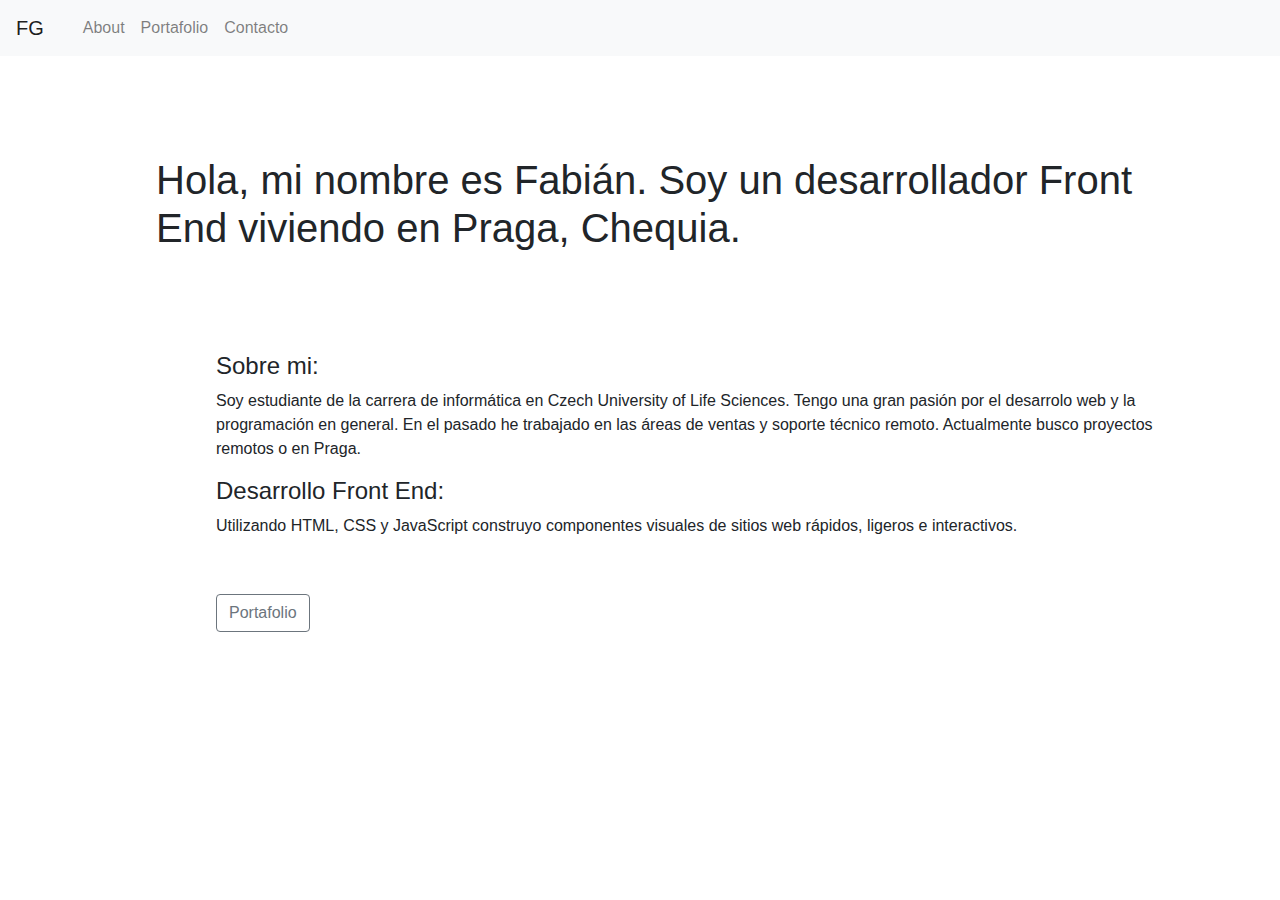
==== index.html @ c699d964 "Update index.html" ====
<!doctype html>
<html lang="en">
  <head>
    <meta charset="utf-8">
    <meta name="viewport" content="width=device-width, initial-scale=1, shrink-to-fit=no">

    <!-- Bootstrap CSS -->
    <link rel="stylesheet" href="https://stackpath.bootstrapcdn.com/bootstrap/4.3.1/css/bootstrap.min.css" integrity="sha384-ggOyR0iXCbMQv3Xipma34MD+dH/1fQ784/j6cY/iJTQUOhcWr7x9JvoRxT2MZw1T" crossorigin="anonymous">
    <link rel="stylesheet" href="style.css">
    <title>FG | Web Developer</title>
  </head>
  <body>
   <!-- Nav Bar -->
   <nav class="navbar navbar-expand-md navbar-light bg-light">
        <!-- <div class="logo container"> -->
                <a class="navbar-brand" href="#">

                FG
              </a>
        <!-- </div> -->
        <button class="navbar-toggler" type="button" data-toggle="collapse" data-target="#navbarNav" aria-controls="navbarNav" aria-expanded="false" aria-label="Toggle navigation">
          <span class="navbar-toggler-icon"></span>
        </button>
        <div class="collapse navbar-collapse" id="navbarNav">
            <div class="navbarItems container">
          <ul class="navbar-nav mr-auto">
            <li class="nav-item">
              <a class="nav-link" href="index.html">About<span class="sr-only"></span></a>
            </li>
            <li class="nav-item">
                    <a class="nav-link" href="portfolio.html">Portafolio<span class="sr-only"></span></a>
                  </li>
            <li class="nav-item">
              <a class="nav-link" href="contact.html">Contacto</a>
            </li>
        </div>
          </ul>
        </div>
      </nav>
        <section class="intro-section">
            <h1 id="introduction-text">Hola, mi nombre es Fabián. Soy un desarrollador Front End viviendo en Praga, Chequia.</h1>
            <div id="description-txt">
                <h4>Sobre mi: </h4>
                <p>Soy estudiante de la carrera de informática en Czech University of Life Sciences. Tengo una gran pasión por el desarrolo web y la programación en general.
                 En el pasado he trabajado en las áreas de ventas y soporte técnico remoto.
                    Actualmente busco proyectos remotos o en Praga.</p>
                <h4>Desarrollo Front End: </h4>
                <p>Utilizando HTML, CSS y JavaScript construyo  componentes visuales de sitios web rápidos, ligeros e interactivos. </p>
            </div>
            <a href="portfolio.html">
            <button id="portfolio-btn" type="button" class="btn btn-outline-secondary">Portafolio</button>
            </a>
        </section>

    <!-- Optional JavaScript -->
    <!-- jQuery first, then Popper.js, then Bootstrap JS -->
    <script src="https://code.jquery.com/jquery-3.3.1.slim.min.js" integrity="sha384-q8i/X+965DzO0rT7abK41JStQIAqVgRVzpbzo5smXKp4YfRvH+8abtTE1Pi6jizo" crossorigin="anonymous"></script>
    <script src="https://cdnjs.cloudflare.com/ajax/libs/popper.js/1.14.7/umd/popper.min.js" integrity="sha384-UO2eT0CpHqdSJQ6hJty5KVphtPhzWj9WO1clHTMGa3JDZwrnQq4sF86dIHNDz0W1" crossorigin="anonymous"></script>
    <script src="https://stackpath.bootstrapcdn.com/bootstrap/4.3.1/js/bootstrap.min.js" integrity="sha384-JjSmVgyd0p3pXB1rRibZUAYoIIy6OrQ6VrjIEaFf/nJGzIxFDsf4x0xIM+B07jRM" crossorigin="anonymous"></script>
  </body>
</html>
---- style.css ----
#introduction-text{
     text-align: left;
    margin: 100px;

}
.intro-section{
   padding-left: 56px;
}
#description-txt{
    padding-left: 160px;
    max-width: 1100px;
}
#portfolio-btn{
    margin-top: 40px;
    /* display: block; */
  margin-left: 160px;
  margin-right: auto;
}
.navbarItems{
    display: flex;
    justify-content: flex-end;
    margin-right: 80px;
}
.logo{
    margin-left: 80px;
}
.job-card{
  display: flex;
  flex-direction: row;
  margin-top: 100px;
}
.each-card{
  margin-right: 40px;
}
.contacto-form{
  margin-top: 80px;
}
.text-inputs{
  style: none;
  border-radius: 8px;
  margin-top: 15px;
  width: 445px;
}
.submit-button{
  margin-top: 20px;
  margin-left: 320px;
  background-color: #809fff;
  width: 120px;
  color: white;
  border: none;
}
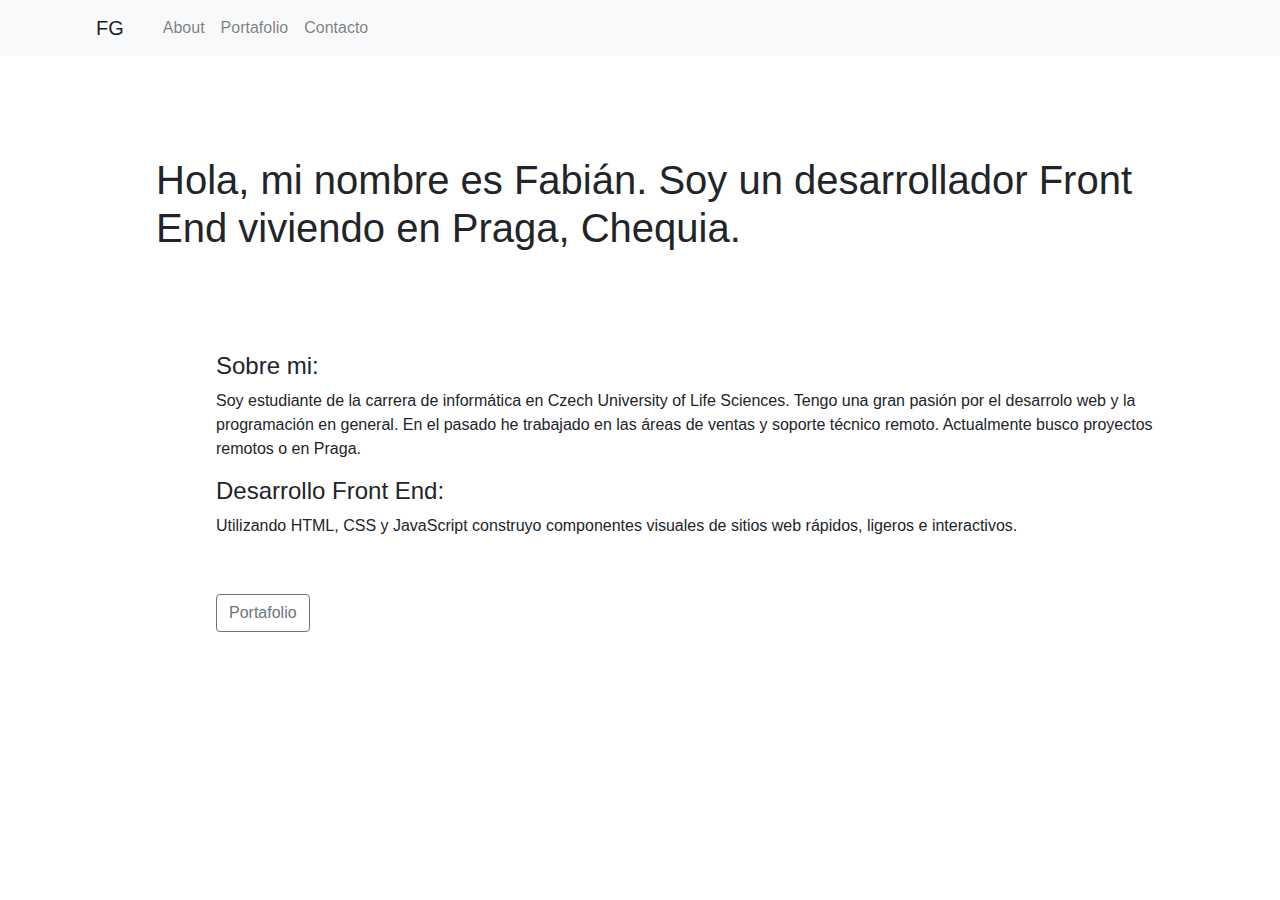
==== commit 4284008f: "deletes contact form not working" ====
--- a/index.html
+++ b/index.html
@@ -12,20 +12,17 @@
   <body>
    <!-- Nav Bar -->
    <nav class="navbar navbar-expand-md navbar-light bg-light">
-        <!-- <div class="logo container"> -->
-                <a class="navbar-brand" href="#">
-
+                <a class=" logo  navbar-brand" href="#">
                 FG
               </a>
-        <!-- </div> -->
         <button class="navbar-toggler" type="button" data-toggle="collapse" data-target="#navbarNav" aria-controls="navbarNav" aria-expanded="false" aria-label="Toggle navigation">
           <span class="navbar-toggler-icon"></span>
         </button>
-        <div class="collapse navbar-collapse" id="navbarNav">
-            <div class="navbarItems container">
-          <ul class="navbar-nav mr-auto">
+        <div class="collapse navbar-collapse  " id="navbarNav">
+            <div class="container pull-right">
+          <ul class="navbar-nav">
             <li class="nav-item">
-              <a class="nav-link" href="index.html">About<span class="sr-only"></span></a>
+              <a class="nav-link pull-right" href="index.html">About<span class="sr-only"></span></a>
             </li>
             <li class="nav-item">
                     <a class="nav-link" href="portfolio.html">Portafolio<span class="sr-only"></span></a>
@@ -36,6 +33,7 @@
         </div>
           </ul>
         </div>
+
       </nav>
         <section class="intro-section">
             <h1 id="introduction-text">Hola, mi nombre es Fabián. Soy un desarrollador Front End viviendo en Praga, Chequia.</h1>
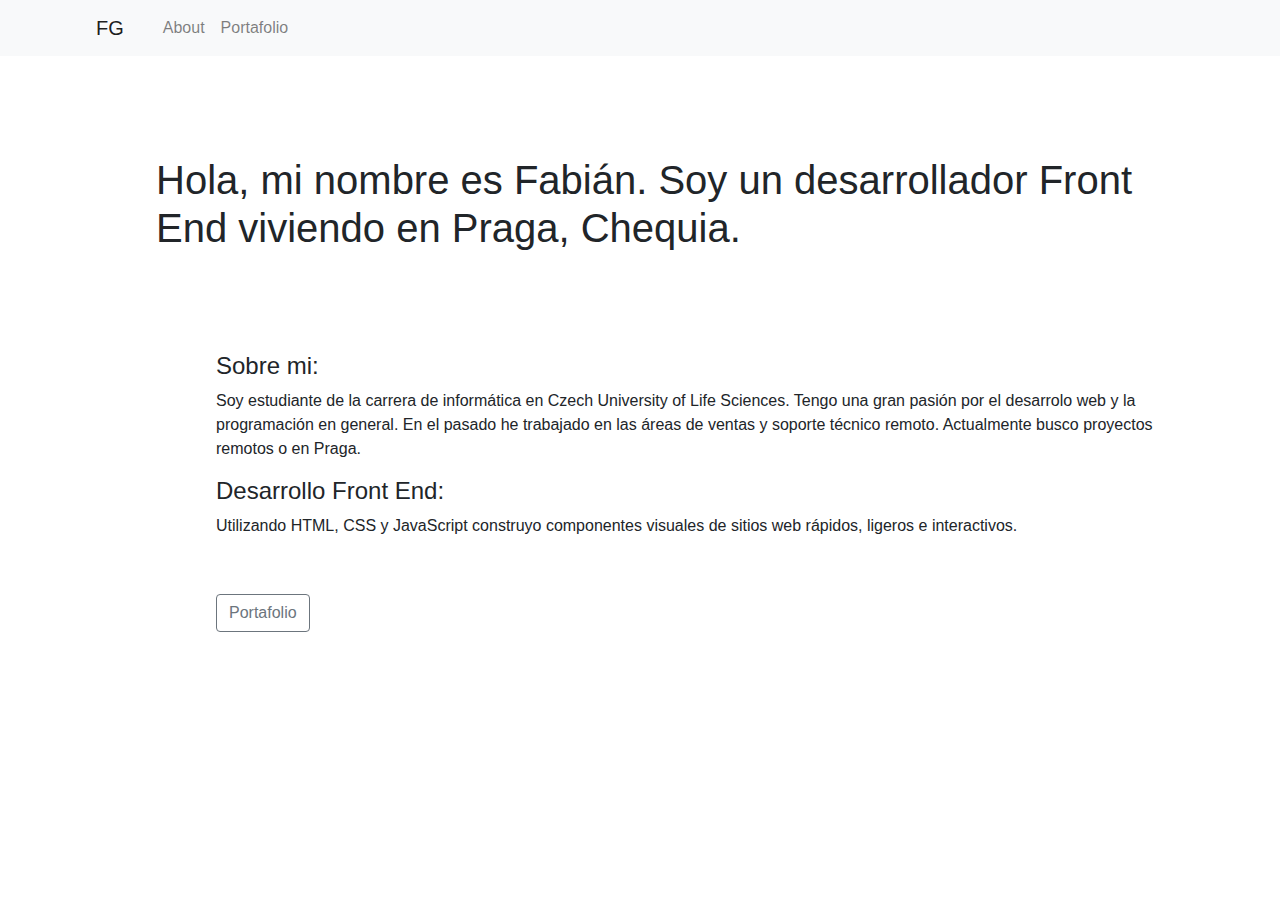
==== commit c24f8610: "more changes to navbar" ====
--- a/index.html
+++ b/index.html
@@ -27,9 +27,7 @@
             <li class="nav-item">
                     <a class="nav-link" href="portfolio.html">Portafolio<span class="sr-only"></span></a>
                   </li>
-            <li class="nav-item">
-              <a class="nav-link" href="contact.html">Contacto</a>
-            </li>
+        
         </div>
           </ul>
         </div>
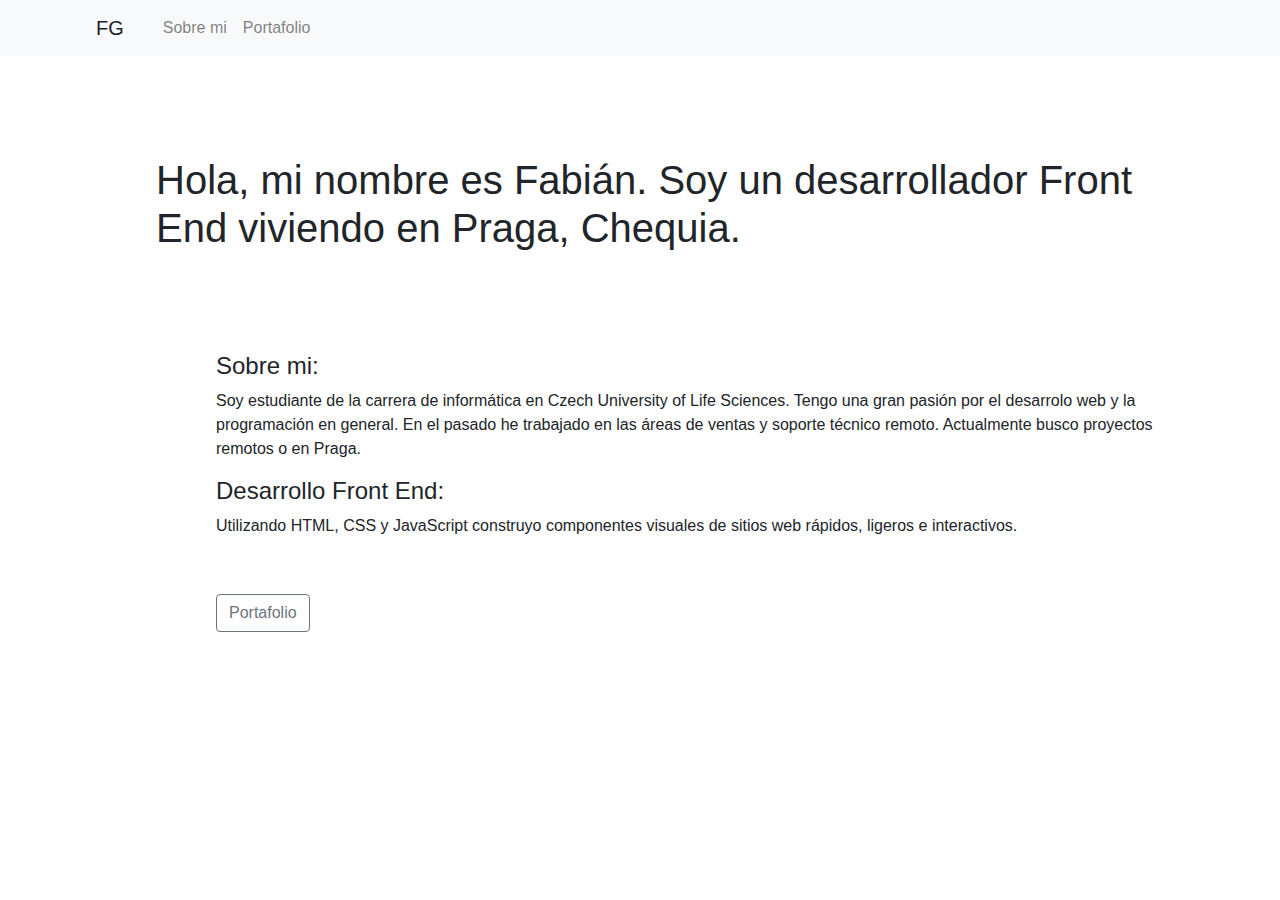
==== commit a9ca195e: "style changes" ====
--- a/index.html
+++ b/index.html
@@ -22,12 +22,12 @@
             <div class="container pull-right">
           <ul class="navbar-nav">
             <li class="nav-item">
-              <a class="nav-link pull-right" href="index.html">About<span class="sr-only"></span></a>
+              <a class="nav-link pull-right" href="index.html">Sobre mi<span class="sr-only"></span></a>
             </li>
             <li class="nav-item">
                     <a class="nav-link" href="portfolio.html">Portafolio<span class="sr-only"></span></a>
                   </li>
-        
+
         </div>
           </ul>
         </div>
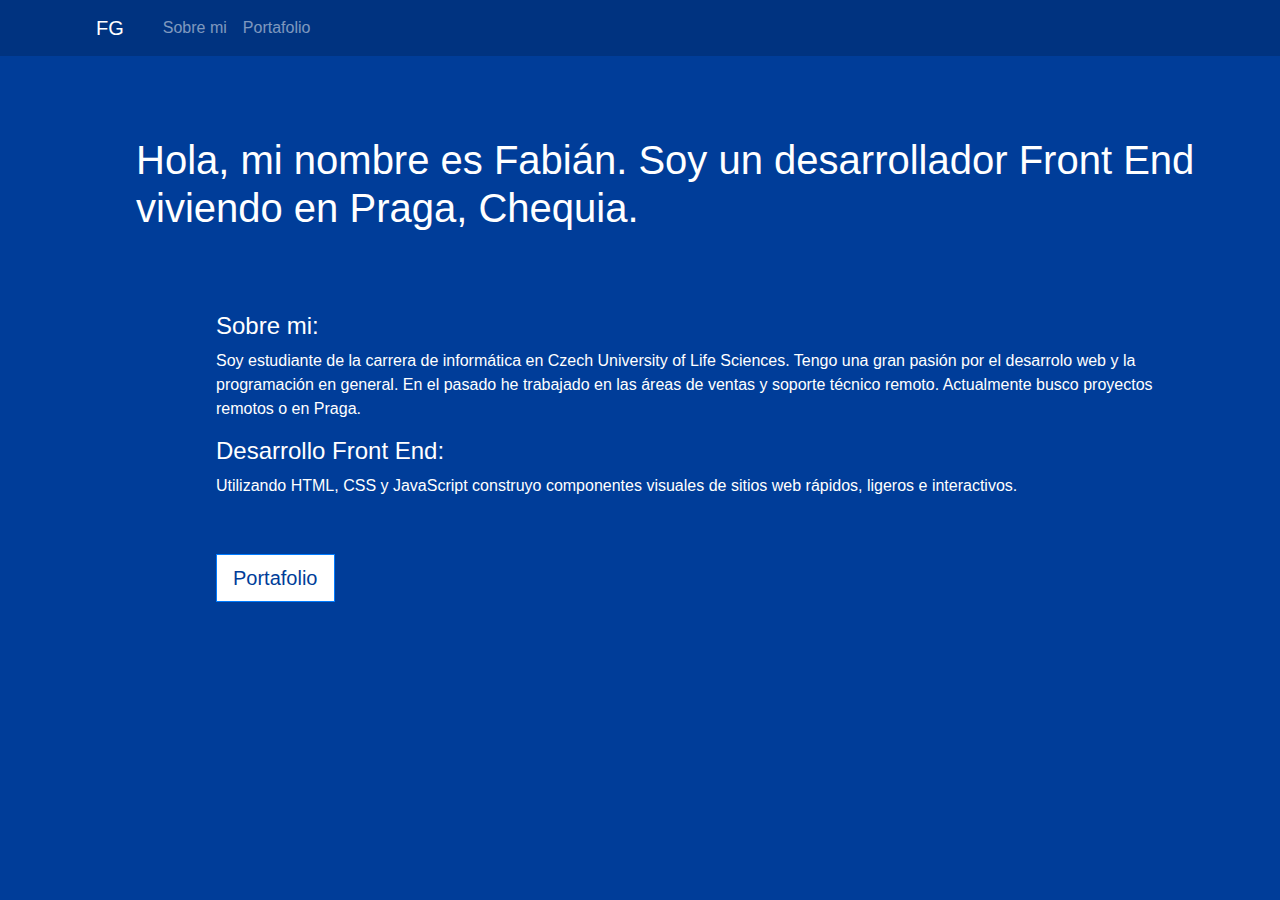
==== commit 2b0d314e: "major changes in styles" ====
--- a/index.html
+++ b/index.html
@@ -11,7 +11,7 @@
   </head>
   <body>
    <!-- Nav Bar -->
-   <nav class="navbar navbar-expand-md navbar-light bg-light">
+   <nav class="navbar navbar-expand-md navbar-dark " style="background-color: #003380;">
                 <a class=" logo  navbar-brand" href="#">
                 FG
               </a>
@@ -44,7 +44,7 @@
                 <p>Utilizando HTML, CSS y JavaScript construyo  componentes visuales de sitios web rápidos, ligeros e interactivos. </p>
             </div>
             <a href="portfolio.html">
-            <button id="portfolio-btn" type="button" class="btn btn-outline-secondary">Portafolio</button>
+            <button id="portfolio-btn" type="button" class="btn btn-outline-primary btn-lg">Portafolio</button>
             </a>
         </section>
 
--- a/style.css
+++ b/style.css
@@ -1,8 +1,12 @@
+body{
+  background-color: #003d99;
+  color: white;
+}
 #introduction-text{
      text-align: left;
-    margin: 100px;
+    margin: 80px;
+}
 
-}
 .intro-section{
    padding-left: 56px;
 }
@@ -15,7 +19,11 @@
     /* display: block; */
   margin-left: 160px;
   margin-right: auto;
+  border-radius: 0px;
+  background-color: white;
+  color: #003d99;
 }
+
 .navbarItems{
     display: flex;
     justify-content: flex-end;
@@ -30,22 +38,29 @@
   margin-top: 100px;
 }
 .each-card{
-  margin-right: 40px;
+  margin: 0px 20px 20px ;
 }
-.contacto-form{
-  margin-top: 80px;
+.card{
+  color: black;
 }
-.text-inputs{
-  style: none;
-  border-radius: 8px;
-  margin-top: 15px;
-  width: 445px;
+
+@media screen and (max-width: 375px)  {
+ #introduction-text{
+    font-size: 18px;
+    width: 300px;
+    margin-left: 20px;
+    margin-top: 20px;
+    margin-bottom: 32px;
+  }.intro-section{
+    padding-left: 0px;
+  }#description-txt{
+      padding-left: 20px;
+      max-width: 1100px;
+      text-align: inherit;
+  }
+  #portfolio-btn{
+      margin-top: -10px;
+    margin-left: 20px;
+    /* margin-right: auto; */
+  }
 }
-.submit-button{
-  margin-top: 20px;
-  margin-left: 320px;
-  background-color: #809fff;
-  width: 120px;
-  color: white;
-  border: none;
-}
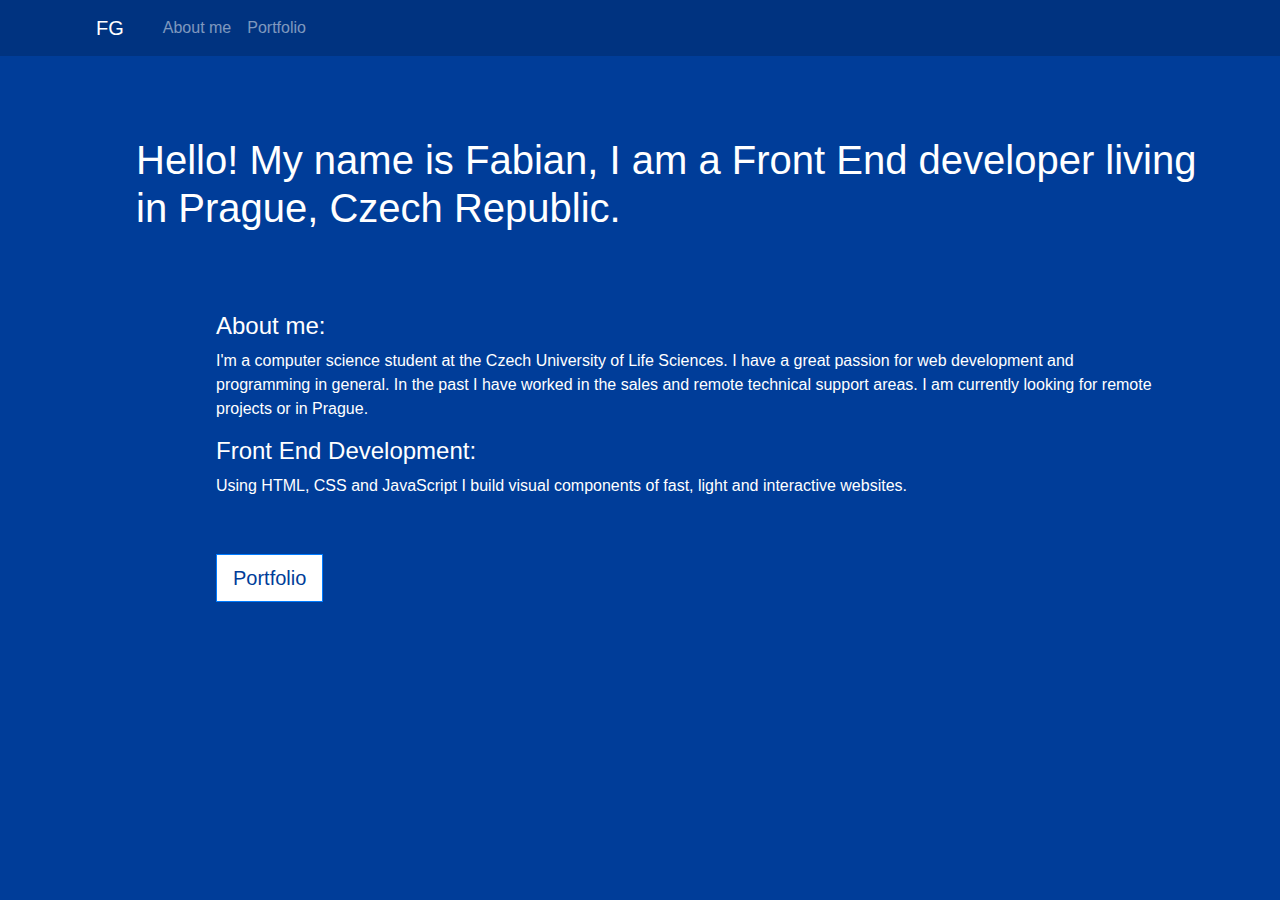
==== commit a0ea9aaf: "lenguage update" ====
--- a/index.html
+++ b/index.html
@@ -7,6 +7,8 @@
     <!-- Bootstrap CSS -->
     <link rel="stylesheet" href="https://stackpath.bootstrapcdn.com/bootstrap/4.3.1/css/bootstrap.min.css" integrity="sha384-ggOyR0iXCbMQv3Xipma34MD+dH/1fQ784/j6cY/iJTQUOhcWr7x9JvoRxT2MZw1T" crossorigin="anonymous">
     <link rel="stylesheet" href="style.css">
+    <link rel="stylesheet" href="https://use.fontawesome.com/releases/v5.8.2/css/all.css" integrity="sha384-oS3vJWv+0UjzBfQzYUhtDYW+Pj2yciDJxpsK1OYPAYjqT085Qq/1cq5FLXAZQ7Ay" crossorigin="anonymous">
+
     <title>FG | Web Developer</title>
   </head>
   <body>
@@ -22,11 +24,16 @@
             <div class="container pull-right">
           <ul class="navbar-nav">
             <li class="nav-item">
-              <a class="nav-link pull-right" href="index.html">Sobre mi<span class="sr-only"></span></a>
+              <a class="nav-link pull-right" href="index.html">About me<span class="sr-only"></span></a>
             </li>
             <li class="nav-item">
-                    <a class="nav-link" href="portfolio.html">Portafolio<span class="sr-only"></span></a>
+                    <a class="nav-link" href="portfolio.html">Portfolio<span class="sr-only"></span></a>
                   </li>
+                  <li class="nav-item">
+                     <a class="nav-link" href="https://github.com/fabianguevarav">
+                           <i class="fab fa-github"></i>
+                         </a>
+                        </li>
 
         </div>
           </ul>
@@ -34,21 +41,23 @@
 
       </nav>
         <section class="intro-section">
-            <h1 id="introduction-text">Hola, mi nombre es Fabián. Soy un desarrollador Front End viviendo en Praga, Chequia.</h1>
+            <h1 id="introduction-text">Hello! My name is Fabian, I am a Front End developer living in Prague, Czech Republic.</h1>
             <div id="description-txt">
-                <h4>Sobre mi: </h4>
-                <p>Soy estudiante de la carrera de informática en Czech University of Life Sciences. Tengo una gran pasión por el desarrolo web y la programación en general.
-                 En el pasado he trabajado en las áreas de ventas y soporte técnico remoto.
-                    Actualmente busco proyectos remotos o en Praga.</p>
-                <h4>Desarrollo Front End: </h4>
-                <p>Utilizando HTML, CSS y JavaScript construyo  componentes visuales de sitios web rápidos, ligeros e interactivos. </p>
+                <h4>About me: </h4>
+                <p>
+I'm a computer science student at the Czech University of Life Sciences. I have a great passion for web development and programming in general.
+                 In the past I have worked in the sales and remote technical support areas.
+                    I am currently looking for remote projects or in Prague.</p>
+                <h4>Front End Development: </h4>
+                <p>Using HTML, CSS and JavaScript I build visual components of fast, light and interactive websites. </p>
             </div>
             <a href="portfolio.html">
-            <button id="portfolio-btn" type="button" class="btn btn-outline-primary btn-lg">Portafolio</button>
+            <button id="portfolio-btn" type="button" class="btn btn-outline-primary btn-lg">Portfolio</button>
             </a>
         </section>
 
     <!-- Optional JavaScript -->
+
     <!-- jQuery first, then Popper.js, then Bootstrap JS -->
     <script src="https://code.jquery.com/jquery-3.3.1.slim.min.js" integrity="sha384-q8i/X+965DzO0rT7abK41JStQIAqVgRVzpbzo5smXKp4YfRvH+8abtTE1Pi6jizo" crossorigin="anonymous"></script>
     <script src="https://cdnjs.cloudflare.com/ajax/libs/popper.js/1.14.7/umd/popper.min.js" integrity="sha384-UO2eT0CpHqdSJQ6hJty5KVphtPhzWj9WO1clHTMGa3JDZwrnQq4sF86dIHNDz0W1" crossorigin="anonymous"></script>
--- a/style.css
+++ b/style.css
@@ -44,7 +44,7 @@
   color: black;
 }
 
-@media screen and (max-width: 375px)  {
+@media screen and (max-width: 768px)  {
  #introduction-text{
     font-size: 18px;
     width: 300px;
@@ -62,5 +62,13 @@
       margin-top: -10px;
     margin-left: 20px;
     /* margin-right: auto; */
+  }  body {
+    background-color: #003d99;
+    color: white;
+  }.logo{
+    margin-left: 20px;
+  }.job-card{
+    margin-top: 30px;
+    margin-left: 20px;
   }
 }
